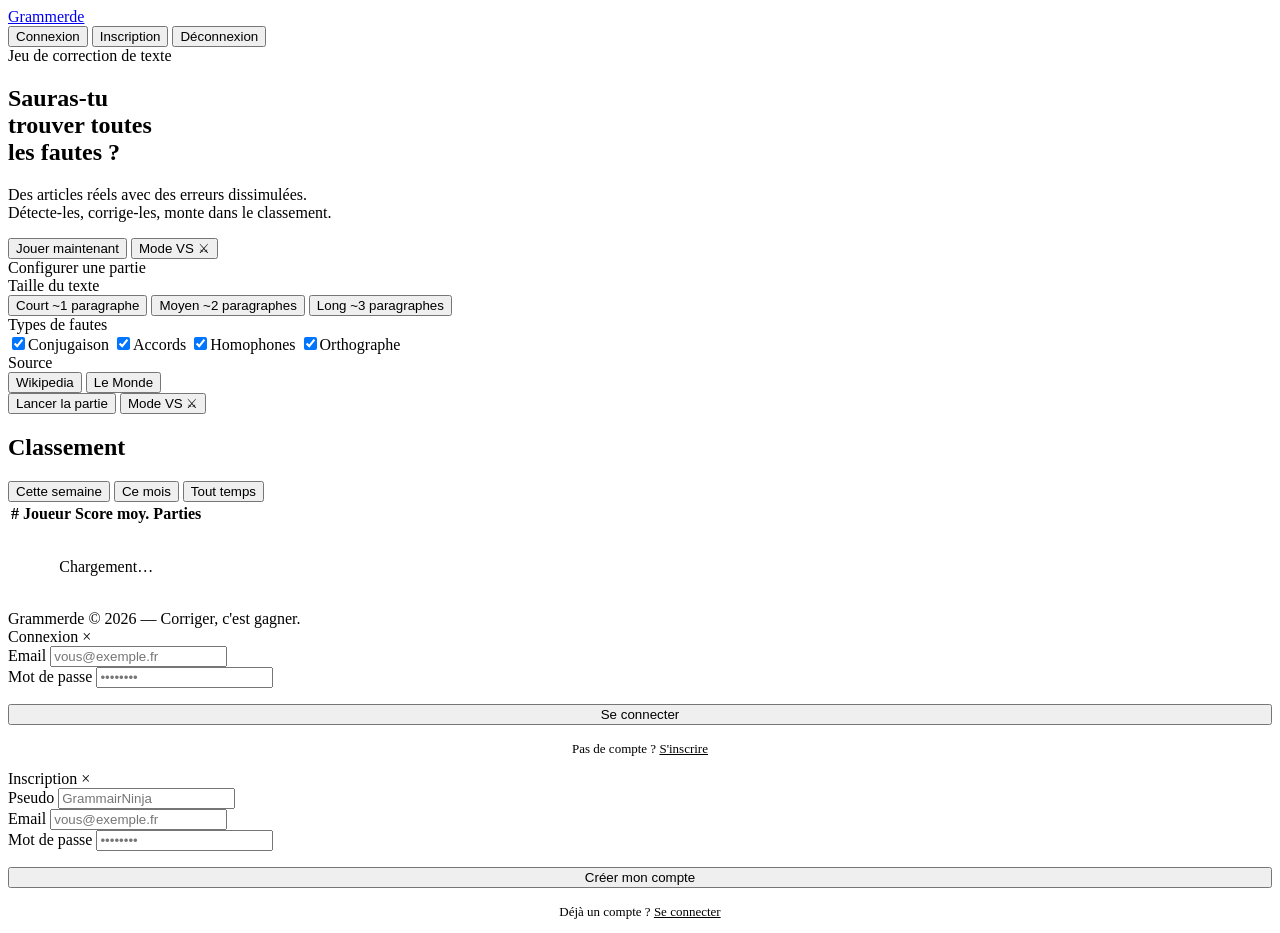
==== frontend/index.html @ fc57c2a7 "refactor: update variable names for clarity and consistency in error handling" ====
<!DOCTYPE html>
<html lang="fr">
<head>
  <meta charset="UTF-8">
  <meta name="viewport" content="width=device-width, initial-scale=1.0">
  <title>Grammerde — Corrige les fautes cachées</title>
  <meta name="description" content="Grammerde — Le jeu de correction de texte en français. Trouve les fautes cachées dans de vrais articles, grimpe dans le classement et défie tes amis en mode VS.">
  <meta name="robots" content="index, follow">
  <link rel="canonical" href="https://grammerde.fr/">

  <!-- Open Graph -->
  <meta property="og:type" content="website">
  <meta property="og:url" content="https://grammerde.fr/">
  <meta property="og:title" content="Grammerde — Corrige les fautes cachées">
  <meta property="og:description" content="Le jeu de correction de texte en français. Trouve les fautes dans de vrais articles, grimpe dans le classement et défie tes amis en mode VS.">
  <meta property="og:image" content="https://grammerde.fr/og-image.png">
  <meta property="og:locale" content="fr_FR">
  <meta property="og:site_name" content="Grammerde">

  <!-- Twitter Card -->
  <meta name="twitter:card" content="summary_large_image">
  <meta name="twitter:title" content="Grammerde — Corrige les fautes cachées">
  <meta name="twitter:description" content="Le jeu de correction de texte en français. Trouve les fautes dans de vrais articles, grimpe dans le classement et défie tes amis en mode VS.">
  <meta name="twitter:image" content="https://grammerde.fr/og-image.png">

  <!-- JSON-LD -->
  <script type="application/ld+json">
  {
    "@context": "https://schema.org",
    "@type": "WebApplication",
    "name": "Grammerde",
    "description": "Jeu de correction de texte en français — trouve les fautes cachées dans de vrais articles.",
    "url": "https://grammerde.fr",
    "applicationCategory": "GameApplication",
    "operatingSystem": "Web",
    "inLanguage": "fr",
    "offers": { "@type": "Offer", "price": "0", "priceCurrency": "EUR" }
  }
  </script>

  <link rel="stylesheet" href="/css/style.css">
</head>
<body>

<!-- Nav -->
<nav class="nav">
  <a href="/" class="logo">Gram<span>merde</span></a>
  <div class="nav-actions">
    <a href="/profile.html" class="btn btn-ghost hidden" id="user-menu">
      <span id="nav-username"></span>
    </a>
    <button class="btn btn-ghost" id="btn-login">Connexion</button>
    <button class="btn btn-outline" id="btn-register">Inscription</button>
    <button class="btn btn-ghost hidden" id="btn-logout">Déconnexion</button>
  </div>
</nav>

<!-- Hero -->
<section class="hero">
  <span class="hero-eyebrow">Jeu de correction de texte</span>
  <h1>
    Sauras-tu<br>
    <span class="correct">trouver</span> toutes<br>les 
    <span class="strike">fautes</span> ?
  </h1>
  <p class="hero-sub">
      Des articles réels avec des erreurs dissimulées.<br>Détecte-les, corrige-les, monte dans le classement.
  </p>
  <div class="hero-cta">
    <button class="btn btn-primary btn-lg" onclick="document.querySelector('.configurator').scrollIntoView({behavior:'smooth'})">
      Jouer maintenant
    </button>
    <button class="btn btn-outline btn-lg" id="btn-vs-hero">Mode VS ⚔</button>
  </div>
</section>

<!-- Configurator -->
<section class="configurator">
  <div class="card">
    <div class="card-title">Configurer une partie</div>

    <div class="config-section">
      <div class="config-label">Taille du texte</div>
      <div class="difficulty-group size-group">
        <button class="diff-btn" data-size="court">
          <span class="diff-name">Court</span>
          <span class="diff-desc">~1 paragraphe</span>
        </button>
        <button class="diff-btn active" data-size="moyen">
          <span class="diff-name">Moyen</span>
          <span class="diff-desc">~2 paragraphes</span>
        </button>
        <button class="diff-btn" data-size="long">
          <span class="diff-name">Long</span>
          <span class="diff-desc">~3 paragraphes</span>
        </button>
      </div>
    </div>

    <div class="config-section">
      <div class="config-label">Types de fautes</div>
      <div class="error-types">
        <label class="type-chip active"><input type="checkbox" data-type="conjugaison" checked>Conjugaison</label>
        <label class="type-chip active"><input type="checkbox" data-type="accord" checked>Accords</label>
        <label class="type-chip active"><input type="checkbox" data-type="homophone" checked>Homophones</label>
        <label class="type-chip active"><input type="checkbox" data-type="orthographe" checked>Orthographe</label>
      </div>
    </div>

    <div class="config-section">
      <div class="config-label">Source</div>
      <div class="source-toggle">
        <button class="source-btn active" data-source="wikipedia">Wikipedia</button>
        <button class="source-btn" data-source="lemonde">Le Monde</button>
      </div>
    </div>

    <div class="config-actions">
      <button class="btn btn-primary" id="btn-launch">Lancer la partie</button>
      <button class="btn btn-outline" id="btn-vs">Mode VS ⚔</button>
    </div>
  </div>
</section>

<!-- Leaderboard -->
<section class="leaderboard-section">
  <div class="section-header">
    <h2 class="section-title">Classement</h2>
    <div class="filter-tabs">
      <button class="filter-tab" data-period="week">Cette semaine</button>
      <button class="filter-tab" data-period="month">Ce mois</button>
      <button class="filter-tab active" data-period="all">Tout temps</button>
    </div>
  </div>
  <table class="leaderboard-table">
    <thead>
      <tr>
        <th>#</th>
        <th>Joueur</th>
        <th>Score moy.</th>
        <th>Parties</th>
      </tr>
    </thead>
    <tbody id="lb-tbody">
      <tr><td colspan="4" style="text-align:center;color:var(--text-muted);padding:32px">Chargement…</td></tr>
    </tbody>
  </table>
</section>

<footer>
  <span>Grammerde © 2026 — Corriger, c'est gagner.</span>
</footer>

<!-- Login Modal -->
<div id="modal-login" class="modal-overlay hidden">
  <div class="modal">
    <div class="modal-title">
      Connexion
      <span class="modal-close" id="close-login">&times;</span>
    </div>
    <form id="form-login">
      <div class="form-group">
        <label class="form-label">Email</label>
        <input id="login-email" type="email" class="form-input" placeholder="vous@exemple.fr" required>
      </div>
      <div class="form-group">
        <label class="form-label">Mot de passe</label>
        <input id="login-password" type="password" class="form-input" placeholder="••••••••" required>
      </div>
      <div class="form-error" id="login-error"></div>
      <button type="submit" class="btn btn-primary" style="width:100%;margin-top:16px">Se connecter</button>
    </form>
    <p style="text-align:center;margin-top:16px;font-size:13px;color:var(--text-dim)">
      Pas de compte ? <a href="#" id="link-to-register" style="color:var(--green)">S'inscrire</a>
    </p>
  </div>
</div>

<!-- Register Modal -->
<div id="modal-register" class="modal-overlay hidden">
  <div class="modal">
    <div class="modal-title">
      Inscription
      <span class="modal-close" id="close-register">&times;</span>
    </div>
    <form id="form-register">
      <div class="form-group">
        <label class="form-label">Pseudo</label>
        <input id="register-username" type="text" class="form-input" placeholder="GrammairNinja" required minlength="2">
      </div>
      <div class="form-group">
        <label class="form-label">Email</label>
        <input id="register-email" type="email" class="form-input" placeholder="vous@exemple.fr" required>
      </div>
      <div class="form-group">
        <label class="form-label">Mot de passe</label>
        <input id="register-password" type="password" class="form-input" placeholder="••••••••" required minlength="6">
      </div>
      <div class="form-error" id="register-error"></div>
      <button type="submit" class="btn btn-primary" style="width:100%;margin-top:16px">Créer mon compte</button>
    </form>
    <p style="text-align:center;margin-top:16px;font-size:13px;color:var(--text-dim)">
      Déjà un compte ? <a href="#" id="link-to-login" style="color:var(--green)">Se connecter</a>
    </p>
  </div>
</div>

<script type="module" src="/js/app.js"></script>
</body>
</html>
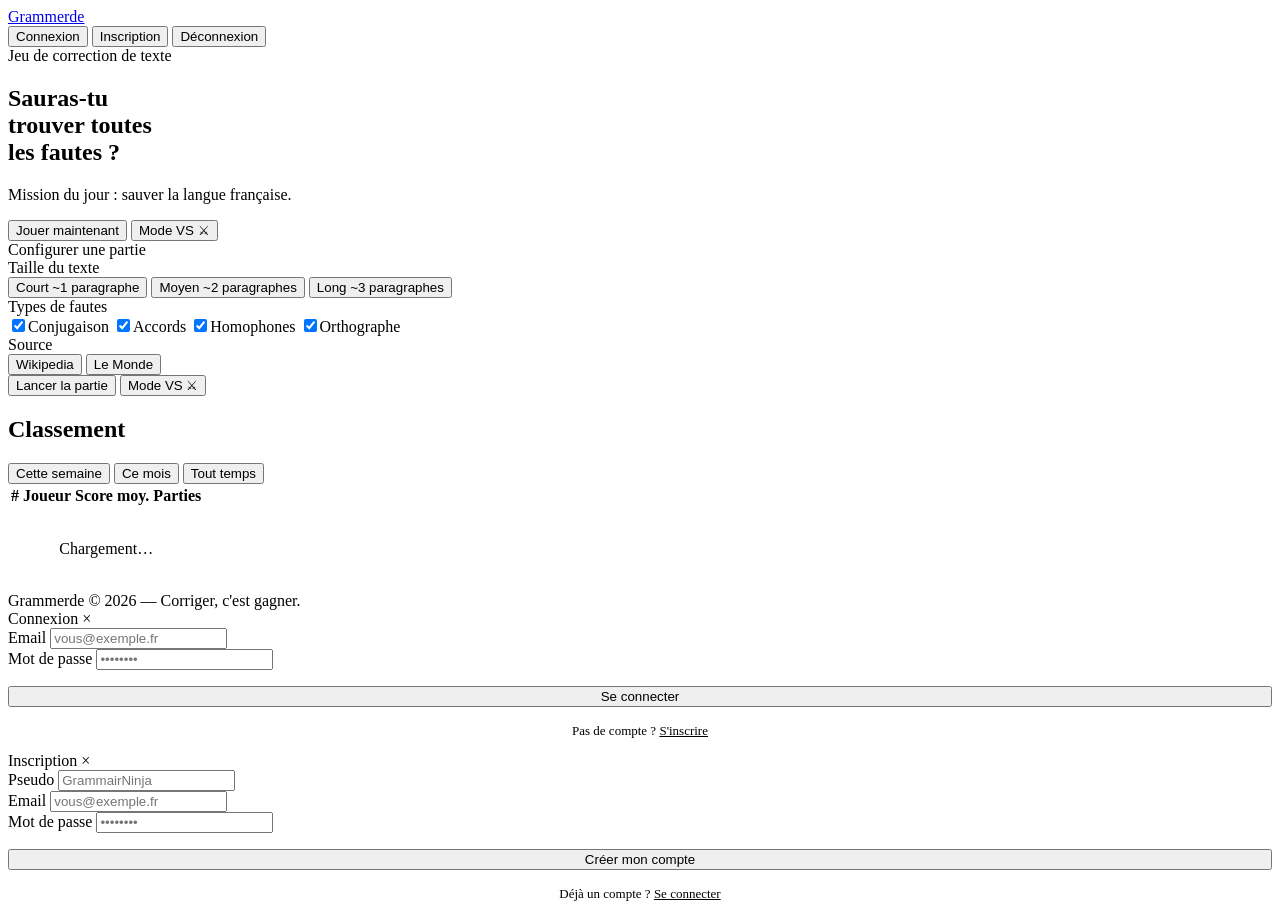
==== commit bdc8d5f9: "feat: update hero text for improved engagement and remove unused OG image" ====
--- a/frontend/index.html
+++ b/frontend/index.html
@@ -64,7 +64,7 @@
     <span class="strike">fautes</span> ?
   </h1>
   <p class="hero-sub">
-      Des articles réels avec des erreurs dissimulées.<br>Détecte-les, corrige-les, monte dans le classement.
+      Mission du jour : sauver la langue française.
   </p>
   <div class="hero-cta">
     <button class="btn btn-primary btn-lg" onclick="document.querySelector('.configurator').scrollIntoView({behavior:'smooth'})">
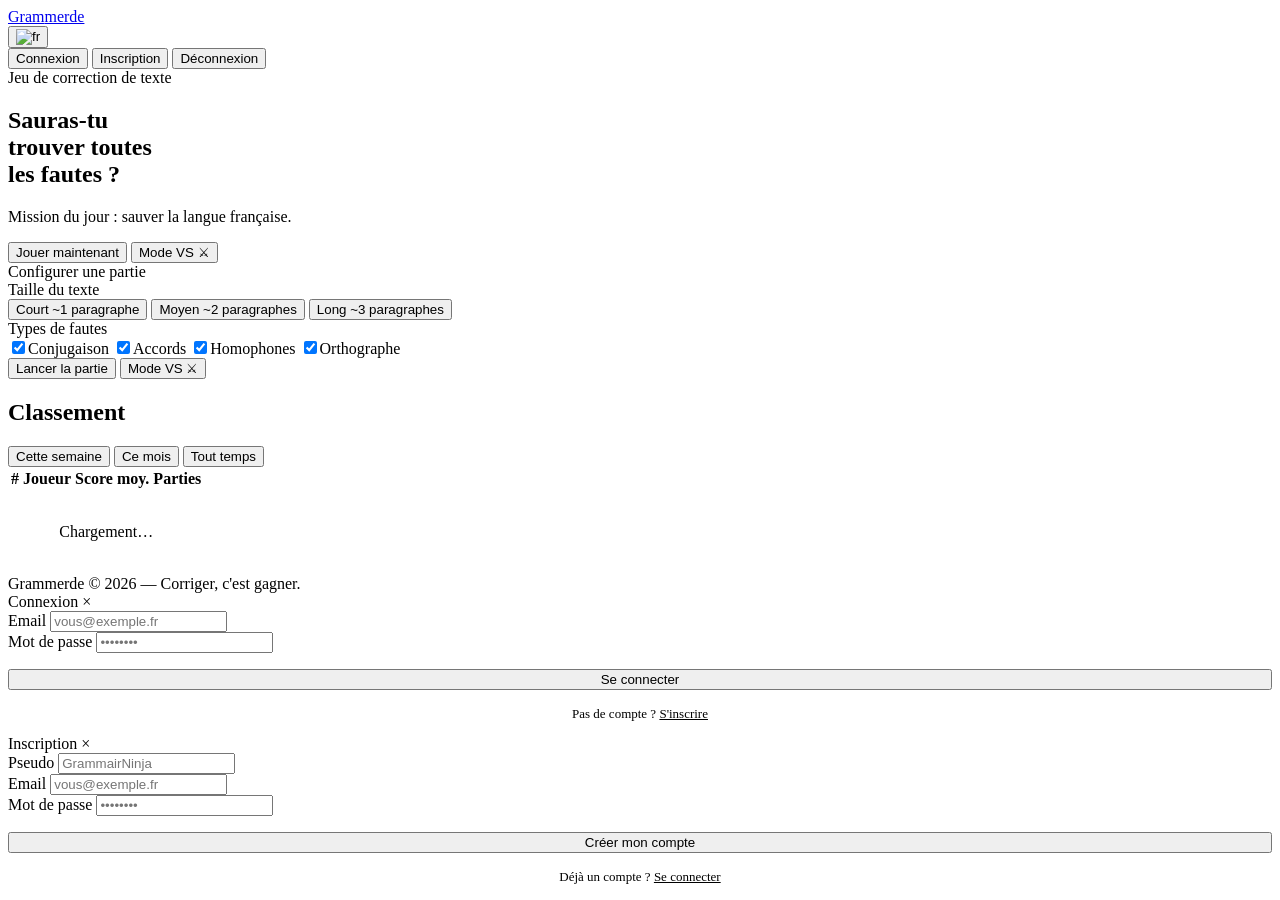
==== commit c40a0ba1: "feat: implement multilingual support with language selector and translation files" ====
--- a/frontend/index.html
+++ b/frontend/index.html
@@ -46,6 +46,12 @@
 <nav class="nav">
   <a href="/" class="logo">Gram<span>merde</span></a>
   <div class="nav-actions">
+    <div class="lang-selector">
+      <button class="lang-btn" id="lang-btn">
+        <img id="lang-flag-current" src="/public/fr.png" alt="fr" class="lang-flag">
+      </button>
+      <div class="lang-dropdown hidden" id="lang-dropdown"></div>
+    </div>
     <a href="/profile.html" class="btn btn-ghost hidden" id="user-menu">
       <span id="nav-username"></span>
     </a>
@@ -107,14 +113,6 @@
       </div>
     </div>
 
-    <div class="config-section">
-      <div class="config-label">Source</div>
-      <div class="source-toggle">
-        <button class="source-btn active" data-source="wikipedia">Wikipedia</button>
-        <button class="source-btn" data-source="lemonde">Le Monde</button>
-      </div>
-    </div>
-
     <div class="config-actions">
       <button class="btn btn-primary" id="btn-launch">Lancer la partie</button>
       <button class="btn btn-outline" id="btn-vs">Mode VS ⚔</button>
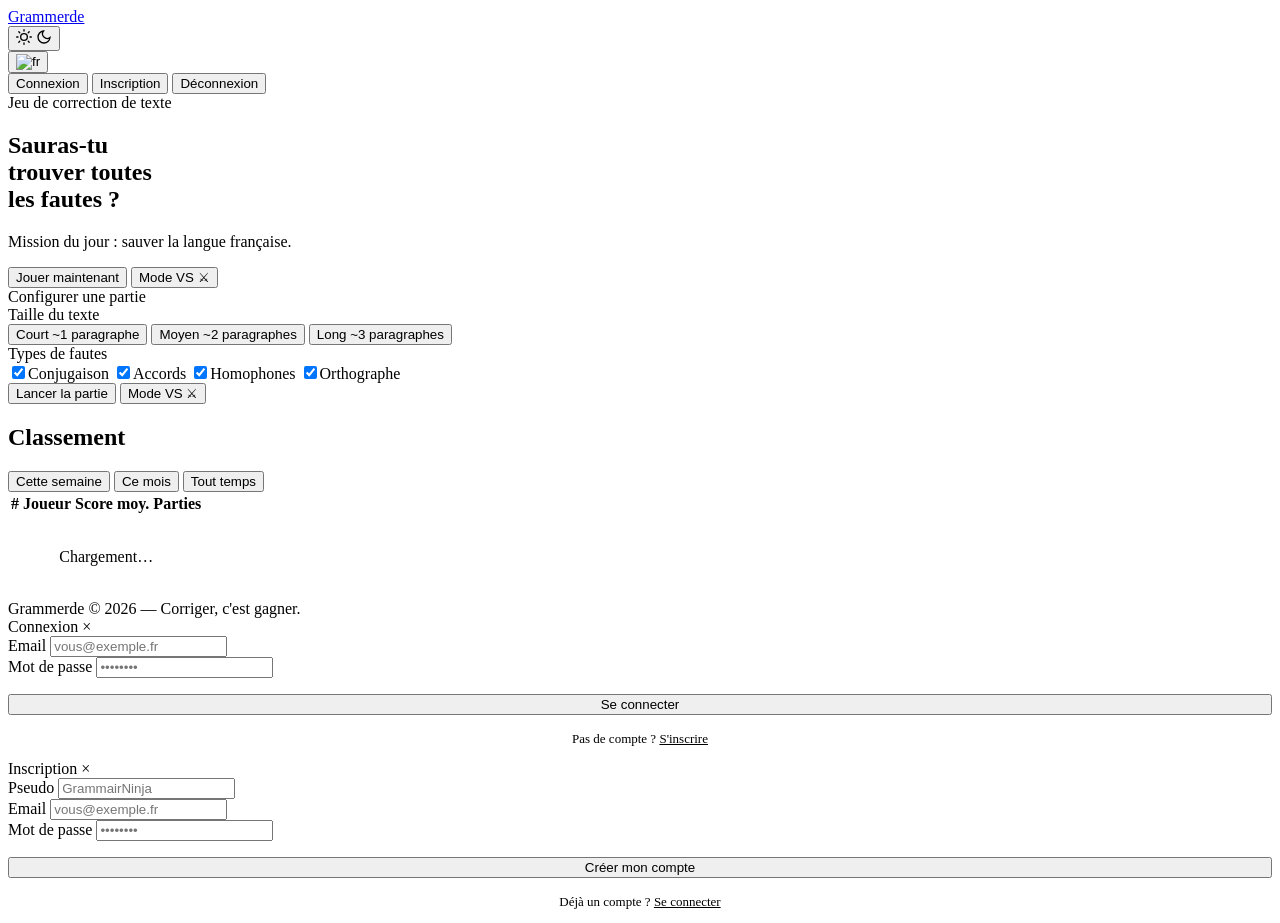
==== commit a4d84752: "feat: add theme toggle button and implement theme switching functionality" ====
--- a/frontend/index.html
+++ b/frontend/index.html
@@ -46,6 +46,10 @@
 <nav class="nav">
   <a href="/" class="logo">Gram<span>merde</span></a>
   <div class="nav-actions">
+    <button class="theme-btn" id="theme-btn" aria-label="Basculer thème">
+      <svg class="icon-sun" width="16" height="16" viewBox="0 0 24 24" fill="none" stroke="currentColor" stroke-width="2" stroke-linecap="round"><circle cx="12" cy="12" r="5"/><line x1="12" y1="1" x2="12" y2="3"/><line x1="12" y1="21" x2="12" y2="23"/><line x1="4.22" y1="4.22" x2="5.64" y2="5.64"/><line x1="18.36" y1="18.36" x2="19.78" y2="19.78"/><line x1="1" y1="12" x2="3" y2="12"/><line x1="21" y1="12" x2="23" y2="12"/><line x1="4.22" y1="19.78" x2="5.64" y2="18.36"/><line x1="18.36" y1="5.64" x2="19.78" y2="4.22"/></svg>
+      <svg class="icon-moon" width="16" height="16" viewBox="0 0 24 24" fill="none" stroke="currentColor" stroke-width="2" stroke-linecap="round"><path d="M21 12.79A9 9 0 1 1 11.21 3 7 7 0 0 0 21 12.79z"/></svg>
+    </button>
     <div class="lang-selector">
       <button class="lang-btn" id="lang-btn">
         <img id="lang-flag-current" src="/public/fr.png" alt="fr" class="lang-flag">
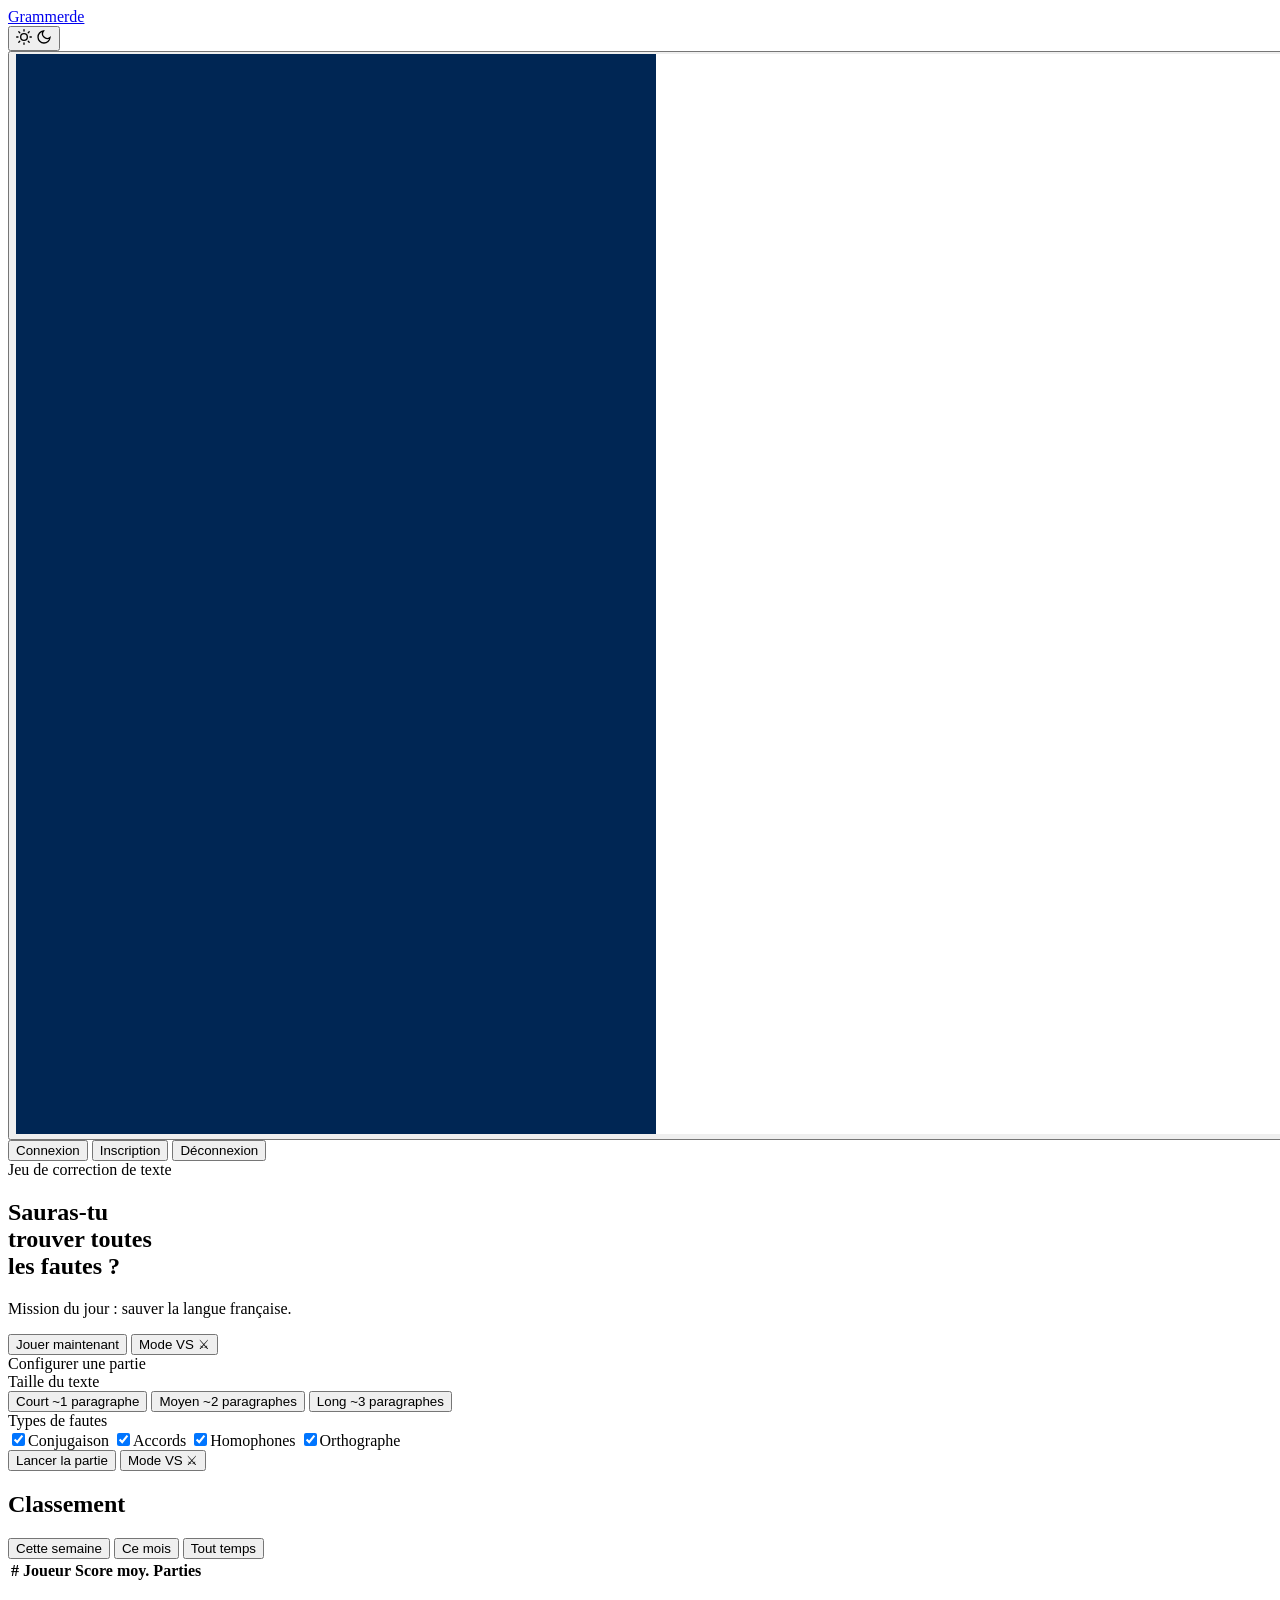
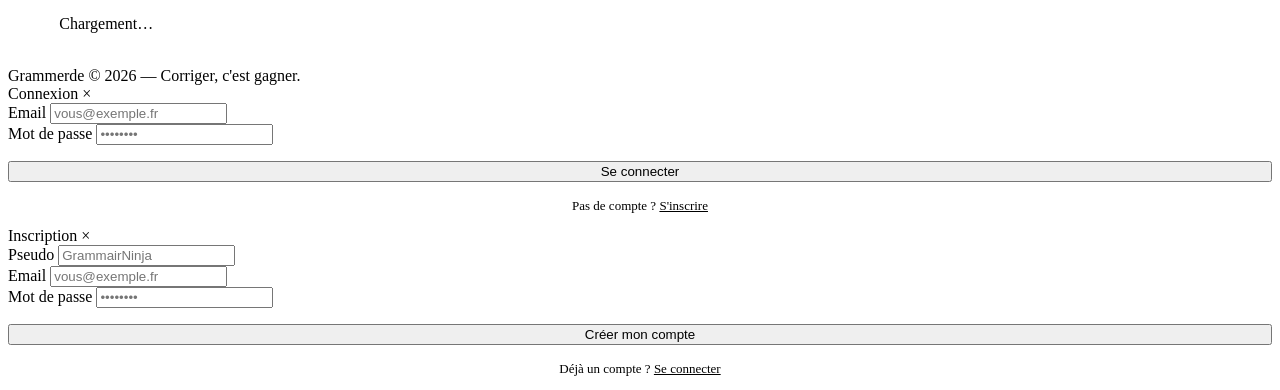
==== commit a6a0fbfc: "feat: add favicon.ico and locale flags Use consistent double quotes and small style tweaks in fronte" ====
--- a/frontend/index.html
+++ b/frontend/index.html
@@ -7,6 +7,7 @@
   <meta name="description" content="Grammerde — Le jeu de correction de texte en français. Trouve les fautes cachées dans de vrais articles, grimpe dans le classement et défie tes amis en mode VS.">
   <meta name="robots" content="index, follow">
   <link rel="canonical" href="https://grammerde.fr/">
+  <link rel="favicon" href="/favicon.ico">
 
   <!-- Open Graph -->
   <meta property="og:type" content="website">
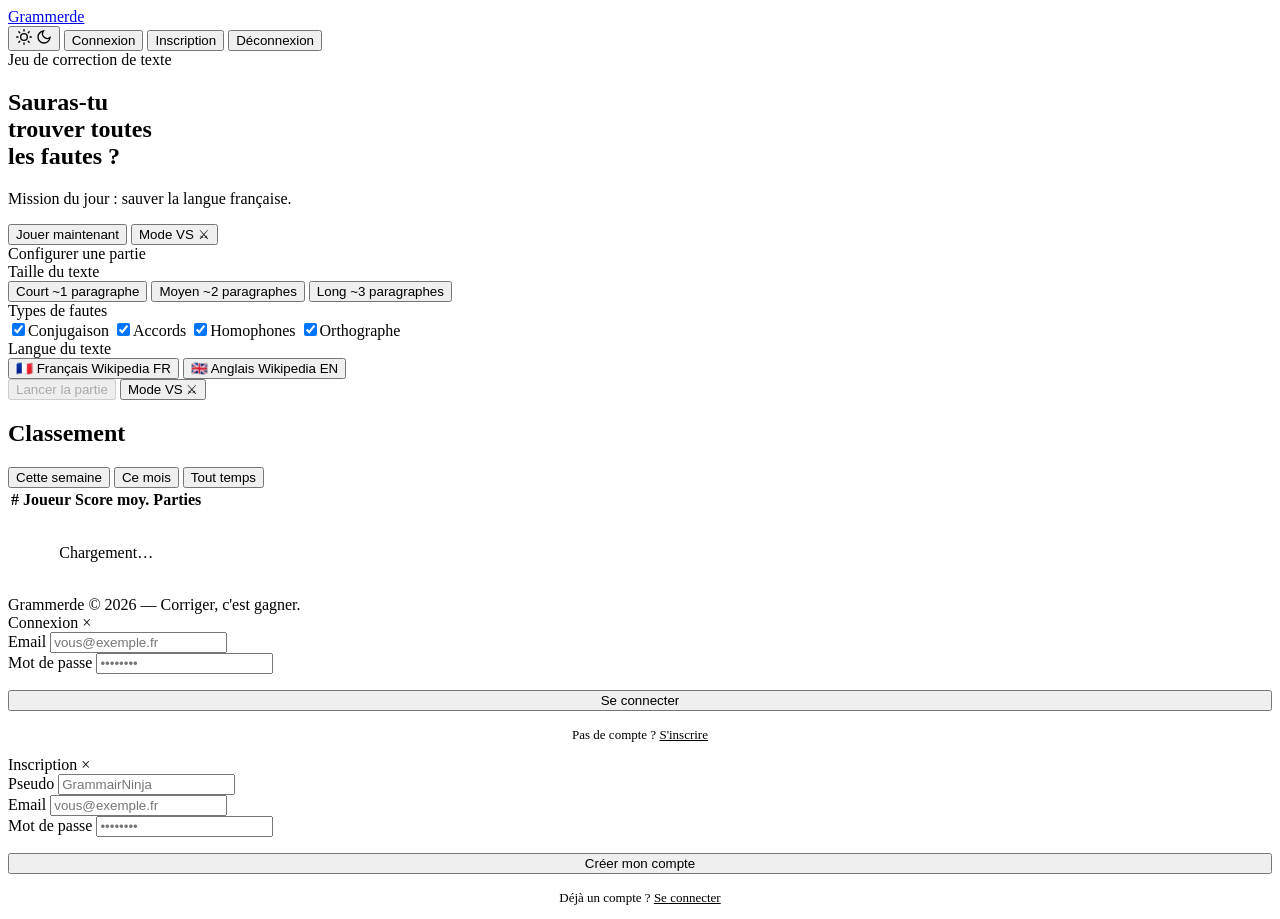
==== commit ad0c4b38: "feat: add language selection and cancel button functionality - Implemented language selection for te" ====
--- a/frontend/index.html
+++ b/frontend/index.html
@@ -51,76 +51,84 @@
       <svg class="icon-sun" width="16" height="16" viewBox="0 0 24 24" fill="none" stroke="currentColor" stroke-width="2" stroke-linecap="round"><circle cx="12" cy="12" r="5"/><line x1="12" y1="1" x2="12" y2="3"/><line x1="12" y1="21" x2="12" y2="23"/><line x1="4.22" y1="4.22" x2="5.64" y2="5.64"/><line x1="18.36" y1="18.36" x2="19.78" y2="19.78"/><line x1="1" y1="12" x2="3" y2="12"/><line x1="21" y1="12" x2="23" y2="12"/><line x1="4.22" y1="19.78" x2="5.64" y2="18.36"/><line x1="18.36" y1="5.64" x2="19.78" y2="4.22"/></svg>
       <svg class="icon-moon" width="16" height="16" viewBox="0 0 24 24" fill="none" stroke="currentColor" stroke-width="2" stroke-linecap="round"><path d="M21 12.79A9 9 0 1 1 11.21 3 7 7 0 0 0 21 12.79z"/></svg>
     </button>
-    <div class="lang-selector">
-      <button class="lang-btn" id="lang-btn">
-        <img id="lang-flag-current" src="/public/fr.png" alt="fr" class="lang-flag">
-      </button>
-      <div class="lang-dropdown hidden" id="lang-dropdown"></div>
-    </div>
     <a href="/profile.html" class="btn btn-ghost hidden" id="user-menu">
       <span id="nav-username"></span>
     </a>
-    <button class="btn btn-ghost" id="btn-login">Connexion</button>
-    <button class="btn btn-outline" id="btn-register">Inscription</button>
-    <button class="btn btn-ghost hidden" id="btn-logout">Déconnexion</button>
+    <button class="btn btn-ghost" id="btn-login" data-i18n="nav.login">Connexion</button>
+    <button class="btn btn-outline" id="btn-register" data-i18n="nav.register">Inscription</button>
+    <button class="btn btn-ghost hidden" id="btn-logout" data-i18n="nav.logout">Déconnexion</button>
   </div>
 </nav>
 
 <!-- Hero -->
 <section class="hero">
-  <span class="hero-eyebrow">Jeu de correction de texte</span>
-  <h1>
+  <span class="hero-eyebrow" data-i18n="hero.eyebrow">Jeu de correction de texte</span>
+  <h1 data-i18n-html="hero.title_html">
     Sauras-tu<br>
-    <span class="correct">trouver</span> toutes<br>les 
+    <span class="correct">trouver</span> toutes<br>les
     <span class="strike">fautes</span> ?
   </h1>
-  <p class="hero-sub">
-      Mission du jour : sauver la langue française.
+  <p class="hero-sub" data-i18n="hero.subtitle">
+    Mission du jour : sauver la langue française.
   </p>
   <div class="hero-cta">
-    <button class="btn btn-primary btn-lg" onclick="document.querySelector('.configurator').scrollIntoView({behavior:'smooth'})">
+    <button class="btn btn-primary btn-lg" data-i18n="hero.btn_play" onclick="document.querySelector('.configurator').scrollIntoView({behavior:'smooth'})">
       Jouer maintenant
     </button>
-    <button class="btn btn-outline btn-lg" id="btn-vs-hero">Mode VS ⚔</button>
+    <button class="btn btn-outline btn-lg" id="btn-vs-hero" data-i18n="hero.btn_vs">Mode VS ⚔</button>
   </div>
 </section>
 
 <!-- Configurator -->
 <section class="configurator">
   <div class="card">
-    <div class="card-title">Configurer une partie</div>
+    <div class="card-title" data-i18n="configurator.title">Configurer une partie</div>
 
     <div class="config-section">
-      <div class="config-label">Taille du texte</div>
+      <div class="config-label" data-i18n="configurator.text_size">Taille du texte</div>
       <div class="difficulty-group size-group">
         <button class="diff-btn" data-size="court">
-          <span class="diff-name">Court</span>
-          <span class="diff-desc">~1 paragraphe</span>
+          <span class="diff-name" data-i18n="configurator.size.short">Court</span>
+          <span class="diff-desc" data-i18n="configurator.size.short_desc">~1 paragraphe</span>
         </button>
         <button class="diff-btn active" data-size="moyen">
-          <span class="diff-name">Moyen</span>
-          <span class="diff-desc">~2 paragraphes</span>
+          <span class="diff-name" data-i18n="configurator.size.medium">Moyen</span>
+          <span class="diff-desc" data-i18n="configurator.size.medium_desc">~2 paragraphes</span>
         </button>
         <button class="diff-btn" data-size="long">
-          <span class="diff-name">Long</span>
-          <span class="diff-desc">~3 paragraphes</span>
+          <span class="diff-name" data-i18n="configurator.size.long">Long</span>
+          <span class="diff-desc" data-i18n="configurator.size.long_desc">~3 paragraphes</span>
         </button>
       </div>
     </div>
 
     <div class="config-section">
-      <div class="config-label">Types de fautes</div>
+      <div class="config-label" data-i18n="configurator.error_types">Types de fautes</div>
       <div class="error-types">
-        <label class="type-chip active"><input type="checkbox" data-type="conjugaison" checked>Conjugaison</label>
-        <label class="type-chip active"><input type="checkbox" data-type="accord" checked>Accords</label>
-        <label class="type-chip active"><input type="checkbox" data-type="homophone" checked>Homophones</label>
-        <label class="type-chip active"><input type="checkbox" data-type="orthographe" checked>Orthographe</label>
+        <label class="type-chip active"><input type="checkbox" data-type="conjugaison" checked><span data-i18n="configurator.types.conjugaison">Conjugaison</span></label>
+        <label class="type-chip active"><input type="checkbox" data-type="accord" checked><span data-i18n="configurator.types.accord">Accords</span></label>
+        <label class="type-chip active"><input type="checkbox" data-type="homophone" checked><span data-i18n="configurator.types.homophone">Homophones</span></label>
+        <label class="type-chip active"><input type="checkbox" data-type="orthographe" checked><span data-i18n="configurator.types.orthographe">Orthographe</span></label>
+      </div>
+    </div>
+
+    <div class="config-section">
+      <div class="config-label">Langue du texte</div>
+      <div class="difficulty-group lang-group" style="grid-template-columns:repeat(2,1fr)">
+        <button class="diff-btn" data-lang="fr">
+          <span class="diff-name">🇫🇷 Français</span>
+          <span class="diff-desc">Wikipedia FR</span>
+        </button>
+        <button class="diff-btn" data-lang="en">
+          <span class="diff-name">🇬🇧 Anglais</span>
+          <span class="diff-desc">Wikipedia EN</span>
+        </button>
       </div>
     </div>
 
     <div class="config-actions">
-      <button class="btn btn-primary" id="btn-launch">Lancer la partie</button>
-      <button class="btn btn-outline" id="btn-vs">Mode VS ⚔</button>
+      <button class="btn btn-primary" id="btn-launch" disabled>Lancer la partie</button>
+      <button class="btn btn-outline" id="btn-vs" data-i18n="configurator.btn_vs">Mode VS ⚔</button>
     </div>
   </div>
 </section>
@@ -128,20 +136,20 @@
 <!-- Leaderboard -->
 <section class="leaderboard-section">
   <div class="section-header">
-    <h2 class="section-title">Classement</h2>
+    <h2 class="section-title" data-i18n="leaderboard.title">Classement</h2>
     <div class="filter-tabs">
-      <button class="filter-tab" data-period="week">Cette semaine</button>
-      <button class="filter-tab" data-period="month">Ce mois</button>
-      <button class="filter-tab active" data-period="all">Tout temps</button>
+      <button class="filter-tab" data-period="week" data-i18n="leaderboard.filter.week">Cette semaine</button>
+      <button class="filter-tab" data-period="month" data-i18n="leaderboard.filter.month">Ce mois</button>
+      <button class="filter-tab active" data-period="all" data-i18n="leaderboard.filter.all">Tout temps</button>
     </div>
   </div>
   <table class="leaderboard-table">
     <thead>
       <tr>
         <th>#</th>
-        <th>Joueur</th>
-        <th>Score moy.</th>
-        <th>Parties</th>
+        <th data-i18n="leaderboard.col.player">Joueur</th>
+        <th data-i18n="leaderboard.col.avg_score">Score moy.</th>
+        <th data-i18n="leaderboard.col.games">Parties</th>
       </tr>
     </thead>
     <tbody id="lb-tbody">
@@ -151,30 +159,30 @@
 </section>
 
 <footer>
-  <span>Grammerde © 2026 — Corriger, c'est gagner.</span>
+  <span data-i18n="footer">Grammerde © 2026 — Corriger, c'est gagner.</span>
 </footer>
 
 <!-- Login Modal -->
 <div id="modal-login" class="modal-overlay hidden">
   <div class="modal">
     <div class="modal-title">
-      Connexion
+      <span data-i18n="modal.login.title">Connexion</span>
       <span class="modal-close" id="close-login">&times;</span>
     </div>
     <form id="form-login">
       <div class="form-group">
-        <label class="form-label">Email</label>
+        <label class="form-label" data-i18n="modal.login.email">Email</label>
         <input id="login-email" type="email" class="form-input" placeholder="vous@exemple.fr" required>
       </div>
       <div class="form-group">
-        <label class="form-label">Mot de passe</label>
+        <label class="form-label" data-i18n="modal.login.password">Mot de passe</label>
         <input id="login-password" type="password" class="form-input" placeholder="••••••••" required>
       </div>
       <div class="form-error" id="login-error"></div>
-      <button type="submit" class="btn btn-primary" style="width:100%;margin-top:16px">Se connecter</button>
+      <button type="submit" class="btn btn-primary" style="width:100%;margin-top:16px" data-i18n="modal.login.submit">Se connecter</button>
     </form>
     <p style="text-align:center;margin-top:16px;font-size:13px;color:var(--text-dim)">
-      Pas de compte ? <a href="#" id="link-to-register" style="color:var(--green)">S'inscrire</a>
+      <span data-i18n="modal.login.no_account">Pas de compte ?</span> <a href="#" id="link-to-register" style="color:var(--green)" data-i18n="modal.login.link_register">S'inscrire</a>
     </p>
   </div>
 </div>
@@ -183,27 +191,27 @@
 <div id="modal-register" class="modal-overlay hidden">
   <div class="modal">
     <div class="modal-title">
-      Inscription
+      <span data-i18n="modal.register.title">Inscription</span>
       <span class="modal-close" id="close-register">&times;</span>
     </div>
     <form id="form-register">
       <div class="form-group">
-        <label class="form-label">Pseudo</label>
+        <label class="form-label" data-i18n="modal.register.username">Pseudo</label>
         <input id="register-username" type="text" class="form-input" placeholder="GrammairNinja" required minlength="2">
       </div>
       <div class="form-group">
-        <label class="form-label">Email</label>
+        <label class="form-label" data-i18n="modal.register.email">Email</label>
         <input id="register-email" type="email" class="form-input" placeholder="vous@exemple.fr" required>
       </div>
       <div class="form-group">
-        <label class="form-label">Mot de passe</label>
+        <label class="form-label" data-i18n="modal.register.password">Mot de passe</label>
         <input id="register-password" type="password" class="form-input" placeholder="••••••••" required minlength="6">
       </div>
       <div class="form-error" id="register-error"></div>
-      <button type="submit" class="btn btn-primary" style="width:100%;margin-top:16px">Créer mon compte</button>
+      <button type="submit" class="btn btn-primary" style="width:100%;margin-top:16px" data-i18n="modal.register.submit">Créer mon compte</button>
     </form>
     <p style="text-align:center;margin-top:16px;font-size:13px;color:var(--text-dim)">
-      Déjà un compte ? <a href="#" id="link-to-login" style="color:var(--green)">Se connecter</a>
+      <span data-i18n="modal.register.has_account">Déjà un compte ?</span> <a href="#" id="link-to-login" style="color:var(--green)" data-i18n="modal.register.link_login">Se connecter</a>
     </p>
   </div>
 </div>
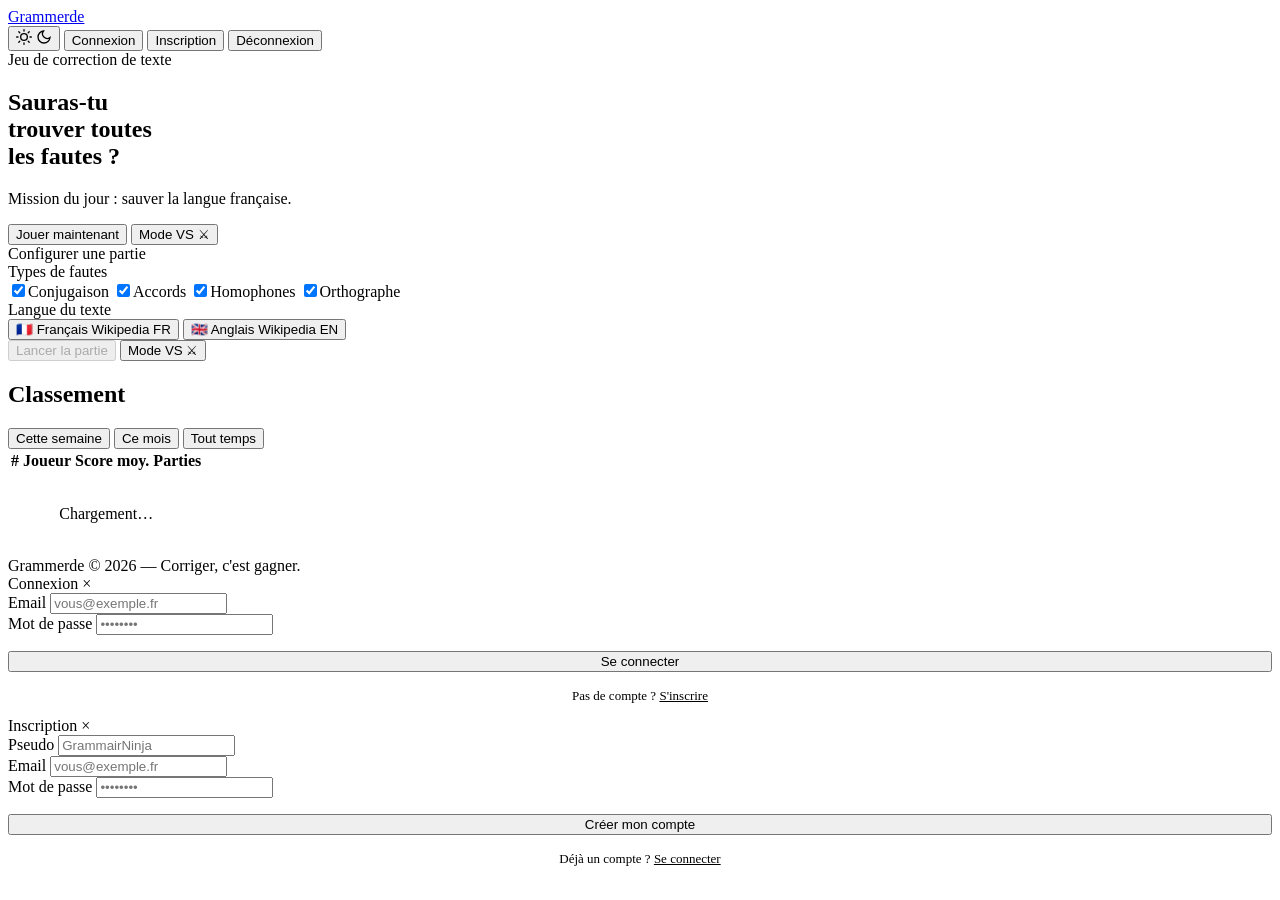
==== commit 7d3cea4e: "refactor: streamline text size handling and enhance multiplayer room creation" ====
--- a/frontend/index.html
+++ b/frontend/index.html
@@ -85,24 +85,6 @@
     <div class="card-title" data-i18n="configurator.title">Configurer une partie</div>
 
     <div class="config-section">
-      <div class="config-label" data-i18n="configurator.text_size">Taille du texte</div>
-      <div class="difficulty-group size-group">
-        <button class="diff-btn" data-size="court">
-          <span class="diff-name" data-i18n="configurator.size.short">Court</span>
-          <span class="diff-desc" data-i18n="configurator.size.short_desc">~1 paragraphe</span>
-        </button>
-        <button class="diff-btn active" data-size="moyen">
-          <span class="diff-name" data-i18n="configurator.size.medium">Moyen</span>
-          <span class="diff-desc" data-i18n="configurator.size.medium_desc">~2 paragraphes</span>
-        </button>
-        <button class="diff-btn" data-size="long">
-          <span class="diff-name" data-i18n="configurator.size.long">Long</span>
-          <span class="diff-desc" data-i18n="configurator.size.long_desc">~3 paragraphes</span>
-        </button>
-      </div>
-    </div>
-
-    <div class="config-section">
       <div class="config-label" data-i18n="configurator.error_types">Types de fautes</div>
       <div class="error-types">
         <label class="type-chip active"><input type="checkbox" data-type="conjugaison" checked><span data-i18n="configurator.types.conjugaison">Conjugaison</span></label>
